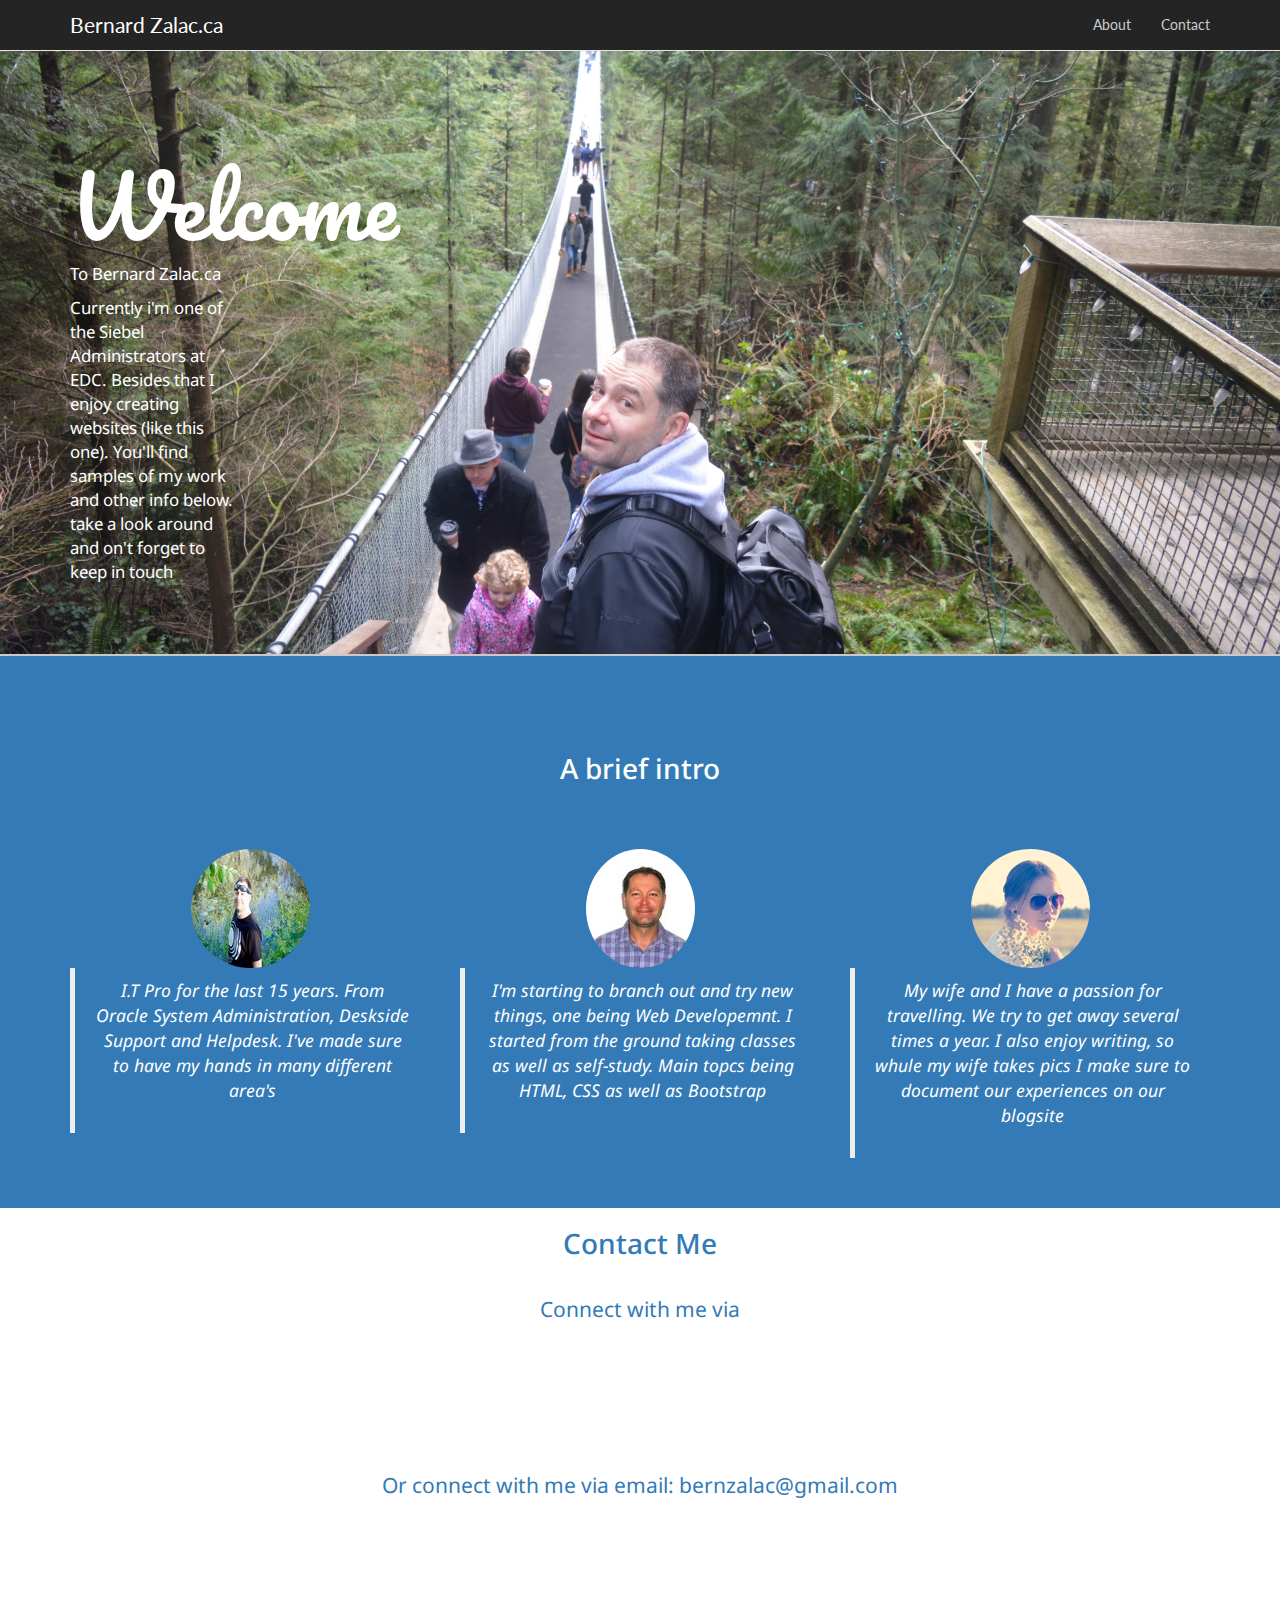
==== bernardzalac.ca/index.html @ 82f2f4ee "Add files via upload" ====
<!DOCTYPE html>
<html lang="en">
  <head>
    <meta charset="utf-8">
    <meta http-equiv="X-UA-Compatible" content="IE=edge">
    <meta name="viewport" content="width=device-width, initial-scale=1">
    <!-- The above 3 meta tags *must* come first in the head; any other head content must come *after* these tags -->
    <title>BernardZalac.ca</title>

    <!-- Bootstrap -->
    <link href="css/bootstrap.min.css" rel="stylesheet">
    <link href="./css/style.css" type="text/css" rel="stylesheet">
    <link rel="stylesheet" href="font-awesome/css/font-awesome.min.css">
    <link ref="stylesheet" href="css/animate.min.css">
    <link rel="stylesheet" href="css/animate.css">
    
      
    <link href="https://fonts.googleapis.com/css?family=Lato" rel="stylesheet">
    <link href="https://fonts.googleapis.com/css?family=Pacifico" rel="stylesheet">
      <link rel="stylesheet" type="text/css" href="//fonts.googleapis.com/css?family=Droid+Sans" />

    <!-- HTML5 shim and Respond.js for IE8 support of HTML5 elements and media queries -->
    <!-- WARNING: Respond.js doesn't work if you view the page via file:// -->
    <!--[if lt IE 9]>
      <script src="https://oss.maxcdn.com/html5shiv/3.7.3/html5shiv.min.js"></script>
      <script src="https://oss.maxcdn.com/respond/1.4.2/respond.min.js"></script>
    <![endif]-->
  </head>
  <body data-spy="scroll" data-target="#myNavbar" data-offset="70">
    
                                                                    <!--- NAVBAR -->
    
    <div id="myNavbar" class="navbar navbar-default navbar-fixed-top" role="navigation">
      <div class="container">
	
	<div class="navbar-header">
	  
	  <button type="button" class="navbar-toggle" data-toggle="collapse" data-target=".navbar-collapse">
	    <span class="sr-only">Toggle navigation</span>
	    <span class="icon-bar"></span>
	    <span class="icon-bar"></span>
	    <span class="icon-bar"></span>
	    
	  </button>
	  
	  <a class="navbar-brand" href="#">Bernard Zalac.ca</a>
      
	</div>
	
	<div class="navbar-collapse collapse">
	  <ul class="nav navbar-nav navbar-right">
	    <li><a href="#about">About</a></li>
	    <li><a href="#contact">Contact</a></li>
	  </ul>
	</div>
      </div>
    </div>
    
    
                                                           <!---END NAVBAR -->
      
      
      
                                                           <!----HEADER---->
      
      <div class="header">
	<div class="container">
	   <div class="row">
	    
	    <div class="col-lg-2 col col-md-2 col-sm-6 col-xs-6 wow fadeInLeft">
	    <h1>Welcome</h1>
	    <p>To Bernard Zalac.ca
	  </p>
	    <p>Currently i'm one of the Siebel Administrators at EDC.
        Besides that I enjoy creating websites (like this one).
        You'll find samples of my work and other info below. 
        take a look around and on't forget to keep in touch</p>
	    <ul class="list-inline">
	      
	    </ul>
	    </div>
	    <div class="col-lg-6 col col-md-6 col-sm-12 col-xs-12" wow fadeInRight" align="center">
	      
	      
	    </div>
	   </div>
	      </div>
	     </div>
	  
      
      
      
                                                          <!--END HEADER--->
      
                                                    <!------ABOUT----->
      
      <div class="about" id="about">
	<div class="container">
	
	<div class="row">
	  <div class="col-lg12 col-md-12">
	  
	  
	  </div>
	  
	</div>
	
	<div class="row">
	  <div class="col-lg-12 col-md-12">
	  <h1>A BRIEF INTRO</h1>
	  <h1><p>A brief intro</p></h1>
	  
	</div>
	</div>
  
      
      <div class="row">
	<div class="col-lg-4 col-md-4 wow fadeIn" data-wow-delay="0.5s">
	  <img src="img/BZ3.jpg" class="img-circle">
	<blockquote><p><em>I.T Pro for the last 15 years. From Oracle System Administration, Deskside Support and Helpdesk. I've made sure to have my hands
  in many different area's</blockquote></p></em>
	
      </div>
	
      <div class="col-lg-4 col-md-4 wow fadeIn" data-wow-delay="0.8s">
	  <img src="img/BZ1.jpg" class="img-circle">
	<blockquote><p><em>I'm starting to branch out and try new things, one being Web Developemnt. I started from the ground taking classes as well as self-study. Main topcs being HTML, CSS as well as Bootstrap
  </blockquote></p></em>
	
      </div>
      
      
      
      <div class="col-lg-4 col-md-4 wow fadeIn" data-wow-delay="0.9s">
	  <img src="img/face3.jpg" class="img-circle">
	<blockquote><p><em>My wife and I have a passion for travelling.
  We try to get away several times a year. I also enjoy writing, so whule my wife takes pics I make sure to document our experiences on our blogsite
  <a href="http://www.alltravel4u.com/"></a></blockquote></p></em>
 
	
      </div>
      
      </div>
	</div>
  </div>
      
                                                           <!-----END ABOUT----->
                                                           
                                                           
                                                           
                                                                 <!--CONTACT--->
                                          
    <div class="contact" id=contact>
        <div class="container">
    
    <div class="row">
      <div class="col-lg-12 col-md-12">
        <h1>Contact Me</h1>
        <p>Connect with me via</p>                                      
                                          
         <ul class="list-inline">
          
<li class="wow fadeIn" data-wow-delay="0.2s"><a href="https://www.linkedin.com/in/bernardzalac/" target="blank"><i class="fa fa-linkedin-square fa-4x"></i></a></li>          
         
          
         </ul>                                 
                                          
                           
      </div>
    </div>
    
    <div class="row">
      <div class="col-lg-12 col-md-12">
        <p>Or connect with me via email: bernzalac@gmail.com</p>
                
        <ul class="list-inline">
        
          <li class="wow fadeIn" data-wow-delay="0.2s"><a href="http://www.gmail.com" ><i class="fa fa-envelope fa-4x"></i></a></li> 
          
        
        </ul>
        
      </div>
    </div>
      
    
    
                                          <!--END OF CONTACT---->
                                          
                                          
                                          <!---FOOTER---->
                                          
        <div class="footer">
        <div class="container">
    
    <div class="row">
        <div class="col-lg-4 col-md-4">
        
    </div>
        </div>
        </div>
                                          
                                          
                                          
                                          <!----END OF FOOTER---->
                                                                      
                                                           
                                                           
      
      
      
        
      
      
      
      
      <!-- jQuery (necessary for Bootstrap's JavaScript plugins) -->
    <script src="https://ajax.googleapis.com/ajax/libs/jquery/1.12.4/jquery.min.js"></script>
    <!-- Include all compiled plugins (below), or include individual files as needed -->
    <script src="js/bootstrap.min.js"></script>
    
    <script src="js/wow.min.js"></script>
              <script>
              new WOW().init();
              </script>
  </body>
</html>
---- bernardzalac.ca/css/style.css ----
p, h1 {
  font-family: "Droid Sans";
}



                                                           /*NAVIGATION*/
 
 
 .navbar {
    background-color: #242424;
    border-button:1px solid #b9b9b9;
    font-family: 'Lato', sans-serif;
 }
 
 .navbar a {
    color:#cccccc !important;
 }
 
 .navbar a:hover {
    color:#ffffff !important;
    background-color:#646464 !important;  
 }
 
 .navbar-header .navbar-brand {
    color:white !important;
    font-size:1.5em;
 }
 
 
 .navbar-default .nav li.active a {
  color: #1d1d1d  !important;
  
 }
 
                                                              /*HEADER*/
 
  .header {
    width: 100%;
    padding: 140px 0px 60px;
    padding-top: 140px;
    padding-right: 0px;
    padding-bottom: 60px;
    padding-left: 0px;
    background: url(../img/bridge.jpg) center center cover no-repeat;
    background-image: url(../img/bridge.jpg);
    background-position-x: center;
    background-position-y: center;
    background-size: cover;
    background-repeat-x: no-repeat;
    background-repeat-y: no-repeat;
    background-attachment: initial;
    background-origin: initial;
    background-clip: initial;
    background-color: initial;
    border-bottom: 2px solid rgb(201, 201, 201);
    border-bottom-width: 2px;
    border-bottom-style: solid;
    border-bottom-color: rgb(201, 201, 201);
}
 
 .header h1 {
    color: white;
    font-family: 'Pacifico', cursive;
    font-size: 7.0em;
 }
 
 .header p {
    color: white;
    font-size: 1.2em;
    
 }
 
 .header .btn {
    padding: 5px 50px 5px 50px;
    border-radius: 0;
 }
 
 
 @media(max-width:768px) 
    
    .header {
        text-align:center;
        padding-top: 15%;
    }
    
    .header .btn {
        padding: 5px 12px 5px 12px;
        
    }
    
    .header img {
        padding-top: 10%;
    }
    
    .header h1 {
      font-size:6em;  
    }
    
    .header p {
        font-size:1.2em;
    }
 
                                                                    /*END OF HEADER*/
                                                                    
                                                       /*ABOUT*/
                                          
 .about {
  padding:: 100px 0 100px;
  text-align: center;
  background-color: rgb(51, 122, 183);
 }
  
 .about h1 {
  font-size: 2em;
  color: #337ab7;
  padding: 0 0 25px;
 }
 
 .about p {
  padding-bottom: 20px;
  color: white;
  font-size: 1em;
 }                                                               
                            
                                                                /*END OF ABOUT*/                
                                                                    
                                                                    
                                                                      /*CONTACT*/
                                             
                                             
  .contact {
  padding:: 100px 0 100px;
  text-align: center;
  color: #337ab7;
 }                                                      
                                                            
   .contact h1 {
      font-size:2em;
      padding-bottom: 25px;
       color: #337ab7;
     }
          
          
   .contact p {
    padding: 0 3 10px;
    font-size: 1.5em;
    
   }                                                         
                                                            
    .contact .fa {
     padding: 20px 5px 40px;
    }
     
     .contact li {
      padding-top: 10px;
     }
                                                            
                                                            /*END OF CONTACT*/
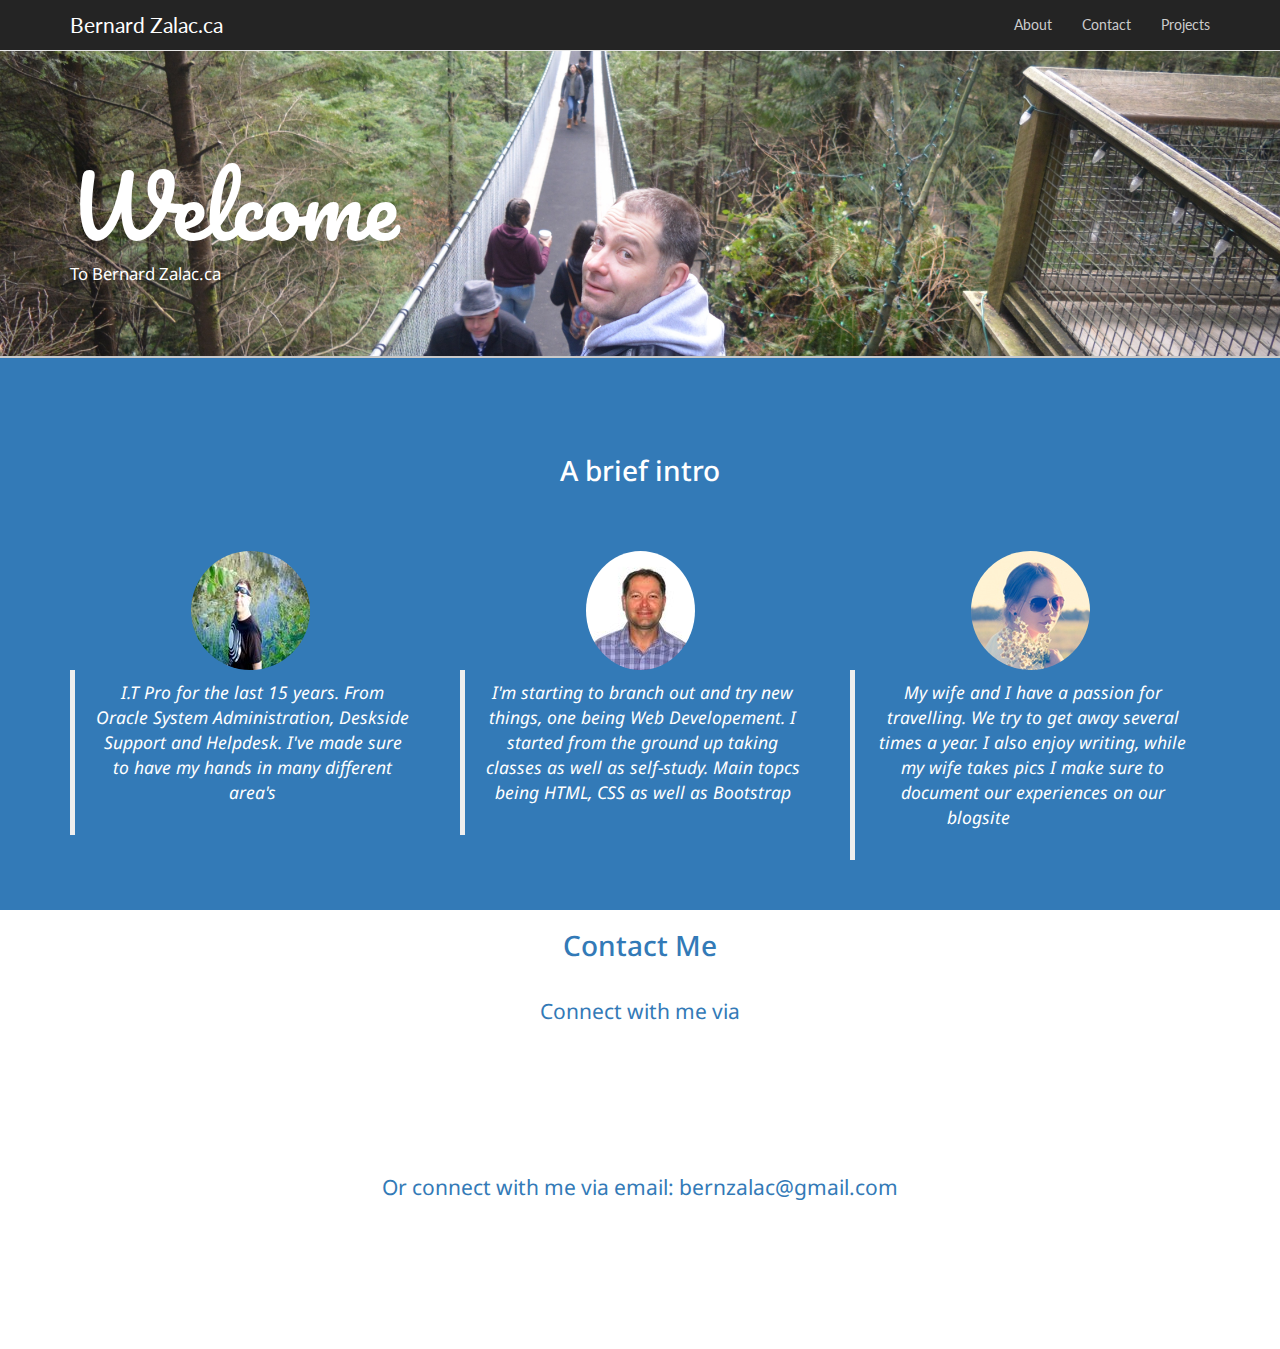
==== commit 39d0f1a2: "Added AllTravel 4 U URL" ====
--- a/bernardzalac.ca/index.html
+++ b/bernardzalac.ca/index.html
@@ -14,7 +14,7 @@
     <link rel="stylesheet" href="font-awesome/css/font-awesome.min.css">
     <link ref="stylesheet" href="css/animate.min.css">
     <link rel="stylesheet" href="css/animate.css">
-    
+    <link rel="stylesheet" type="text/css" media="only screen and (max-device-width: 480px)" href="small-device.css" />
       
     <link href="https://fonts.googleapis.com/css?family=Lato" rel="stylesheet">
     <link href="https://fonts.googleapis.com/css?family=Pacifico" rel="stylesheet">
@@ -52,6 +52,7 @@
 	  <ul class="nav navbar-nav navbar-right">
 	    <li><a href="#about">About</a></li>
 	    <li><a href="#contact">Contact</a></li>
+      <li><a href="#contact">Projects</a></li>
 	  </ul>
 	</div>
       </div>
@@ -68,19 +69,14 @@
 	<div class="container">
 	   <div class="row">
 	    
-	    <div class="col-lg-2 col col-md-2 col-sm-6 col-xs-6 wow fadeInLeft">
+	    <div class="col-lg-6 col col-md-6 col-sm-6 col-xs-6 wow fadeInLeft">
 	    <h1>Welcome</h1>
-	    <p>To Bernard Zalac.ca
-	  </p>
-	    <p>Currently i'm one of the Siebel Administrators at EDC.
-        Besides that I enjoy creating websites (like this one).
-        You'll find samples of my work and other info below. 
-        take a look around and on't forget to keep in touch</p>
-	    <ul class="list-inline">
-	      
-	    </ul>
+	    <p>To Bernard Zalac.ca </p>
+      
+	 
+	  
 	    </div>
-	    <div class="col-lg-6 col col-md-6 col-sm-12 col-xs-12" wow fadeInRight" align="center">
+	    <div class="col-lg-2 col col-md-2 col-sm-6 col-xs-6" wow fadeInRight" align="center">
 	      
 	      
 	    </div>
@@ -125,7 +121,7 @@
 	
       <div class="col-lg-4 col-md-4 wow fadeIn" data-wow-delay="0.8s">
 	  <img src="img/BZ1.jpg" class="img-circle">
-	<blockquote><p><em>I'm starting to branch out and try new things, one being Web Developemnt. I started from the ground taking classes as well as self-study. Main topcs being HTML, CSS as well as Bootstrap
+	<blockquote><p><em>I'm starting to branch out and try new things, one being Web Developement. I started from the ground up taking classes as well as self-study. Main topcs being HTML, CSS as well as Bootstrap
   </blockquote></p></em>
 	
       </div>
@@ -135,8 +131,8 @@
       <div class="col-lg-4 col-md-4 wow fadeIn" data-wow-delay="0.9s">
 	  <img src="img/face3.jpg" class="img-circle">
 	<blockquote><p><em>My wife and I have a passion for travelling.
-  We try to get away several times a year. I also enjoy writing, so whule my wife takes pics I make sure to document our experiences on our blogsite
-  <a href="http://www.alltravel4u.com/"></a></blockquote></p></em>
+  We try to get away several times a year. I also enjoy writing, while my wife takes pics I make sure to document our experiences on our blogsite
+  <a href="http://www.alltravel4u.com">All Travel 4 U</a></blockquote></p></em>
  
 	
       </div>
